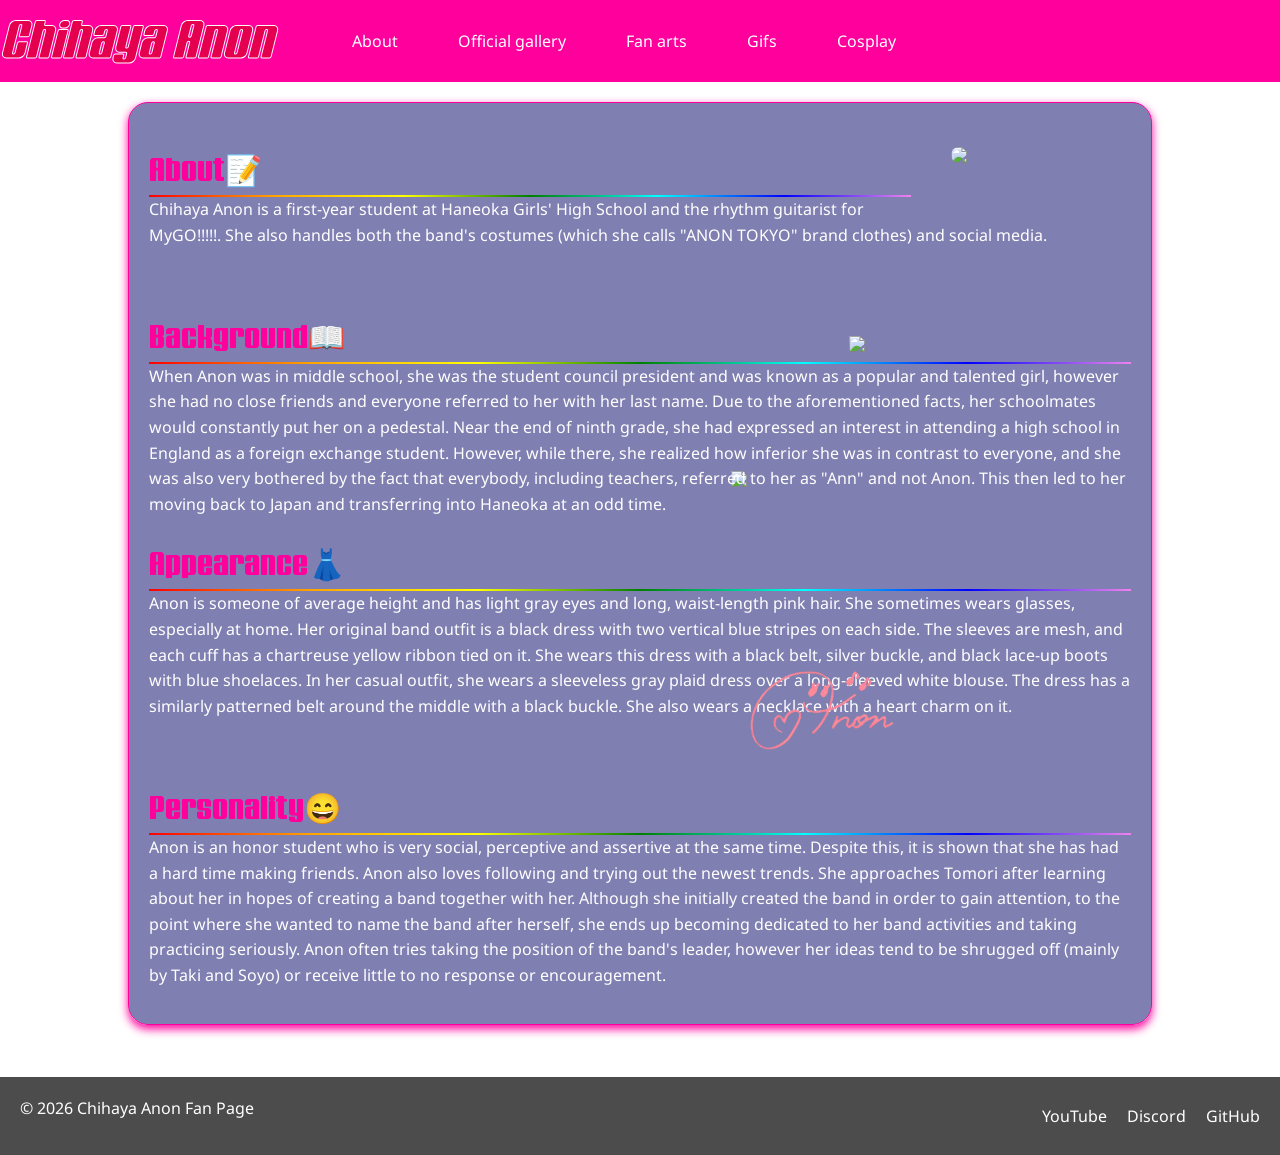
==== index.html @ 17d885fa "Add files via upload" ====
<!DOCTYPE html>
<html lang="en">
<head>
    <meta charset="UTF-8">
    <meta name="viewport" content="width=device-width, initial-scale=1.0">
    <title>Chihaya Anon</title>
    <link rel="stylesheet" href="style.css">
    <link rel="preconnect" href="https://fonts.googleapis.com">
    <link rel="preconnect" href="https://fonts.gstatic.com" crossorigin>
    <link href="https://fonts.googleapis.com/css2?family=Caveat:wght@400..700&family=Libre+Baskerville:ital,wght@0,400..700;1,400..700&family=Noto+Sans:ital,wght@0,100..900;1,100..900&display=swap" rel="stylesheet">
    <link href="https://fonts.googleapis.com/css2?family=Caveat:wght@400..700&family=Libre+Baskerville:ital,wght@0,400..700;1,400..700&family=Noto+Sans:ital,wght@0,100..900;1,100..900&family=Sansita:ital,wght@0,400;0,700;0,800;0,900;1,400;1,700;1,800;1,900&display=swap" rel="stylesheet">
</head>
<body>
    <header>
        <!-- Navigation-->
        <nav class="navbar">
            <h1 class="logo">Chihaya Anon</h1>
            <ul class="nav-link">
                <li><a href="#index">About</a></li>
                <li><a href="#officialgallery">Official gallery</a></li>
                <li><a href="#fanart">Fan arts</a></li>
                <li><a href="#gifs">Gifs</a></li>
                <li><a href="#cosplay">Cosplay</a></li>
            </ul>
        </nav>
    </header>
    <main>
        <div class="outer most container">
            <section class="about">
                <img src="https://i.pinimg.com/1200x/2e/16/92/2e169232cb565c2c40235e51e63d9f6e.jpg" 
                class="about-image">
                <h2 class="main box header">About📝</h2>
                <hr class="rainbow-line"/>
                <p>Chihaya Anon is a first-year student at Haneoka Girls' High School and the rhythm guitarist for MyGO!!!!!. 
                She also handles both the band's costumes (which she calls "ANON TOKYO" brand clothes) and social media.</p>
            </section>
            <img src="https://moegirl.uk/images/a/a1/MyGO_icon.png" class="decoration bandlogo">
            
            <section class="background">
                <h2 class="main box header">Background📖</h2>
                <hr class="rainbow-line"/>
                <p>
                When Anon was in middle school, she was the student council president and was known as a popular and talented girl, 
                however she had no close friends and everyone referred to her with her last name. Due to the aforementioned facts, 
                her schoolmates would constantly put her on a pedestal. Near the end of ninth grade, 
                she had expressed an interest in attending a high school in England as a foreign exchange student. 
                However, while there, she realized how inferior she was in contrast to everyone, 
                and she was also very bothered by the fact that everybody, including teachers, 
                referred to her as "Ann" and not Anon. This then led to her moving back to Japan and transferring into Haneoka at an odd time.
                </p>
            </section>
            <section class="apperance">
                <img src="https://i.bandori.party/u/cos/p/2551Anon-Chihaya-Leader-Recommendation-0Jjvbn.png" class="apperance-image">
                <h2 class="main box header">Appearance👗</h2>
                <hr class="rainbow-line"/>
                <p>
                Anon is someone of average height and has light gray eyes and long, waist-length pink hair. 
                She sometimes wears glasses, especially at home.
                Her original band outfit is a black dress with two vertical blue stripes on each side. 
                The sleeves are mesh, and each cuff has a chartreuse yellow ribbon tied on it. 
                She wears this dress with a black belt, silver buckle, and black lace-up boots with blue shoelaces.
                In her casual outfit, she wears a sleeveless gray plaid dress over a long-sleeved white blouse. 
                The dress has a similarly patterned belt around the middle with a black buckle. She also wears a necklace with a heart charm on it.
                </p>
            </section>
            <section>
                <img src="../Images/anon's signature.png" class="decoration signature">
                <h2 class="main box header">Personality😄</h2>
                <hr class="rainbow-line"/>
                <p>
                Anon is an honor student who is very social, perceptive and assertive at the same time. 
                Despite this, it is shown that she has had a hard time making friends. Anon also loves following and trying out the newest trends. 
                She approaches Tomori after learning about her in hopes of creating a band together with her.
                Although she initially created the band in order to gain attention, 
                to the point where she wanted to name the band after herself, she ends up becoming dedicated to her band activities and taking practicing seriously.
                Anon often tries taking the position of the band's leader, however her ideas tend to be shrugged off (mainly by Taki and Soyo) or receive little to no response or encouragement.
            </p>
            </section>
            </div>
        
    </main>
    <footer class="footer">
    <p>&copy; 2026 Chihaya Anon Fan Page</p>

    <div class="footer-links">
        <a href="#">YouTube</a>
        <a href="#">Discord</a>
        <a href="#">GitHub</a>
    </div>
</footer>
</body>
</html>
---- style.css ----
:root {
    --primary-color: rgb(255, 0, 157);
}
@font-face {
    font-family: "Softsoul";
    src: url("./Custom%20Fonts/softsoul_copyfonts.com.ttf") format("truetype");
    font-weight: bold;
    font-style: normal;
}
* {
    padding: 0;
    margin: 0;
    box-sizing: border-box;
    font-family: "Noto Sans", sans-serif;
}
/* Navigation bar */
.logo {
    font-size: 50px;
    font-family: "Softsoul", sans-serif;
    color: #E5004F;
    font-style: italic;
    font-weight: 200px;
    -webkit-text-stroke-width: 1px;
    -webkit-text-stroke-color: white;
    white-space: nowrap;
    margin-right: 50px;
}
.navbar {
    display: flex;
    justify-content: space-between;
    align-items: center;
    background-color: var(--primary-color);
    
}
.nav-link {
    display: flex;
    width: 100%;
    list-style: none;
}
.navbar a {
    font-size: 1em;
    display: block;
    color: white;
    text-decoration: none;
    padding: 20px;
    border-radius: 10px;
    margin:10px;
}
.navbar a:hover {
    background-color: rgb(111, 3, 69);
    transition: background-color 0.2s;
}
/* Spacing between section */
body {
    background-image: url("https://i.bandori.party/u/c/art/a/5009Anon-Chihaya-Happy-Wake-Up-Yawn-Time-wTaGpY.png");
    background-repeat: no-repeat;
    background-position: center;
    background-size: cover;
}
h2 {
    font-size: 30px;
    margin-top: 1.5rem;
    color: var(--primary-color);
    font-family: "Softsoul", sans-serif;
}
p {
    margin-bottom: 1rem;
    color: white;
}
main {
    display:flex;
    justify-content: center;
}
.outer.most.container {
    margin: 20px;
    border: 1px solid var(--primary-color);
    border-radius: 20px;
    width: 80%;
    padding: 20px;
    line-height: 1.6;
    background: rgba(0, 0, 100, 0.5);
    box-shadow: 0 4px 10px rgba(255, 0, 157, 1);
}
.rainbow-line {
    border: none;
    height: 2px;
    background: linear-gradient(
        90deg,
        red,
        orange,
        yellow,
        green,
        cyan,
        blue,
        violet
    );
}
.about-image {
    float: right;
    width: 180px;
    margin-left: 40px;
    margin-bottom: 40px;
    border-radius: 20px;
    transition: transform 0.3s ease;
}
.about-image:hover {
    transform: scale(1.2);
}
.about::after {
    content: "";
    display: block;
    clear: both;
}
.apperance-image {
    float:right;
    width: 400px;
    margin-top: -70px;
    transition: transform 0.3s ease;
}
.apperance-image:hover {
    transform: scale(1.2);
}
.apperance::after {
    content: "";
    display: block;
    clear: both;
}
.decoration {
    margin-top: -100px;
    margin-bottom: -70px;
}
.decoration.bandlogo {
    margin-left: 700px;
}
.decoration.signature {
    margin-bottom: -1px;
    margin-left: 600px;
}
.footer {
    margin-top: 2rem;
    padding: 20px;

    background-color: rgba(0, 0, 0, 0.7);

    display: flex;
    justify-content: space-between;
    align-items: center;

    color: white;
}

.footer-links {
    display: flex;
    gap: 20px;
}

.footer-links a {
    color: white;
    text-decoration: none;
}

.footer-links a:hover {
    color: var(--primary-color);
}
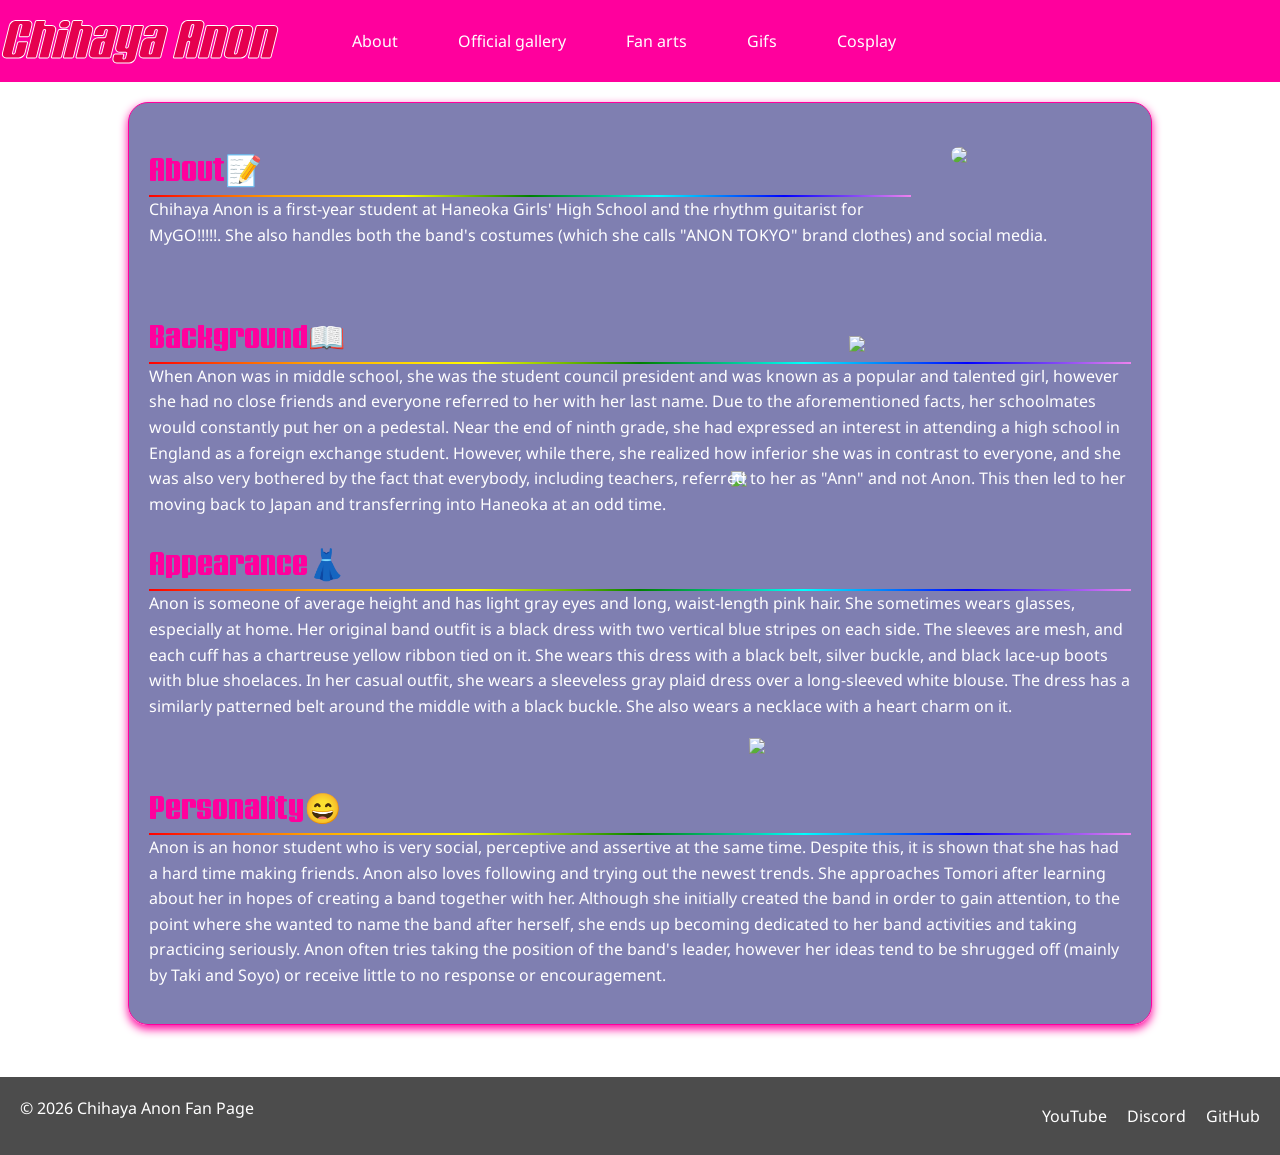
==== commit a1d94694: "Fix HTML encoding issues in index.html" ====
--- a/index.html
+++ b/index.html
@@ -64,7 +64,7 @@
                 </p>
             </section>
             <section>
-                <img src="../Images/anon's signature.png" class="decoration signature">
+                <img src="../Anon Chihaya/Images/anon's signature.png" class="decoration signature">
                 <h2 class="main box header">Personality😄</h2>
                 <hr class="rainbow-line"/>
                 <p>
@@ -89,4 +89,4 @@
     </div>
 </footer>
 </body>
-</html>+</html>
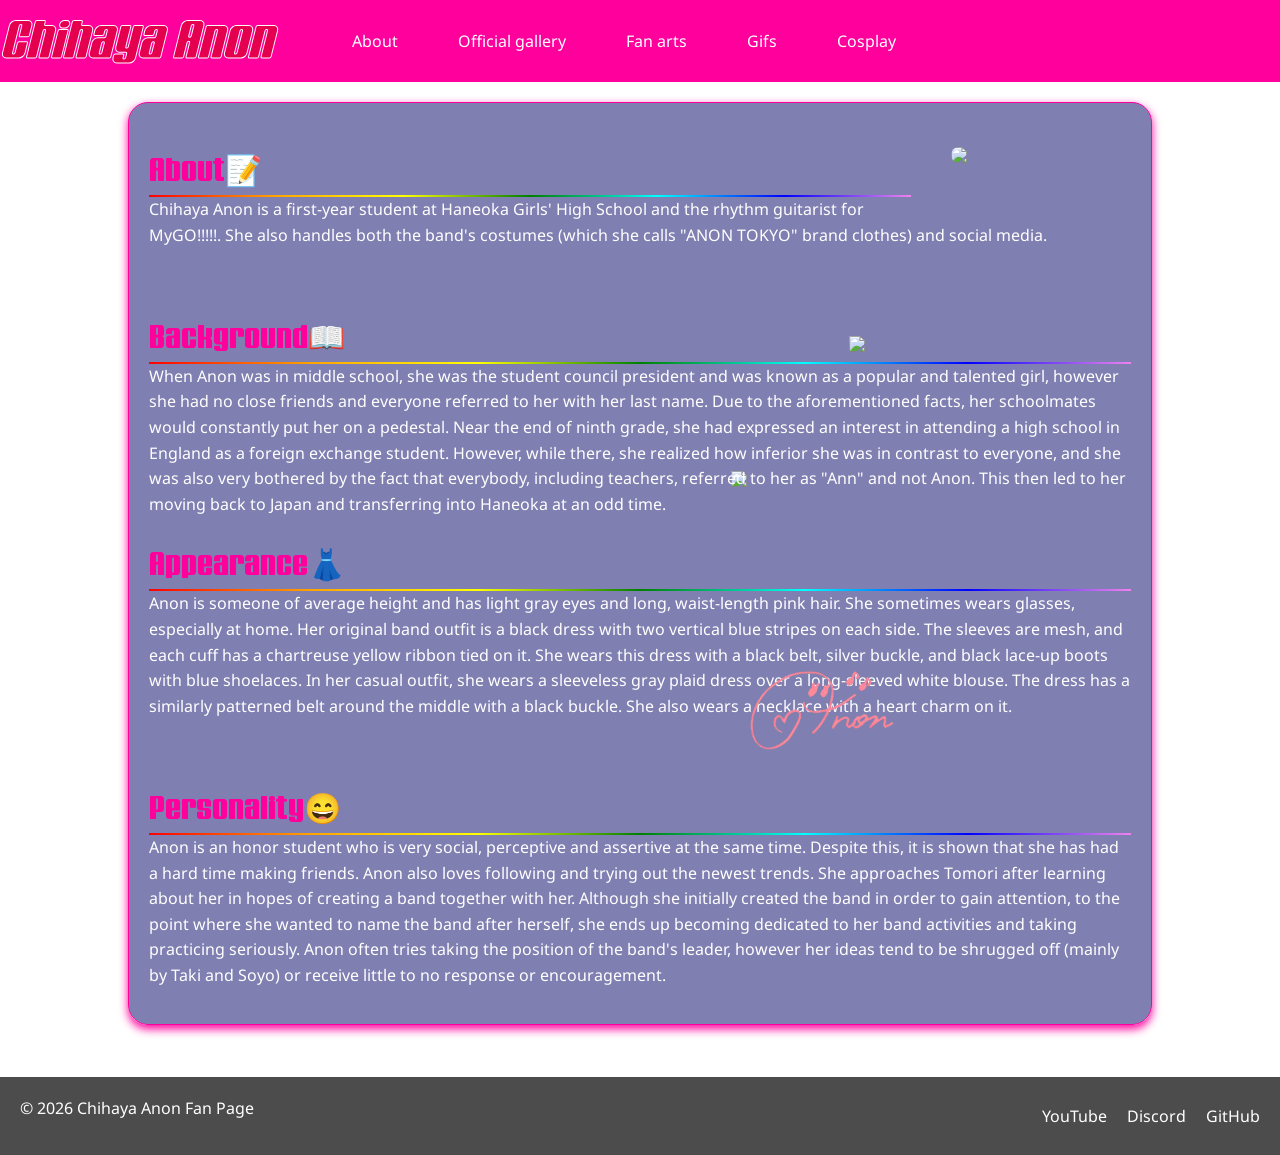
==== commit 05a6267f: "fix anon's signature not showing up" ====
--- a/index.html
+++ b/index.html
@@ -64,7 +64,7 @@
                 </p>
             </section>
             <section>
-                <img src="../Anon Chihaya/Images/anon's signature.png" class="decoration signature">
+                <img src="./Images/anon's signature.png" class="decoration signature">
                 <h2 class="main box header">Personality😄</h2>
                 <hr class="rainbow-line"/>
                 <p>
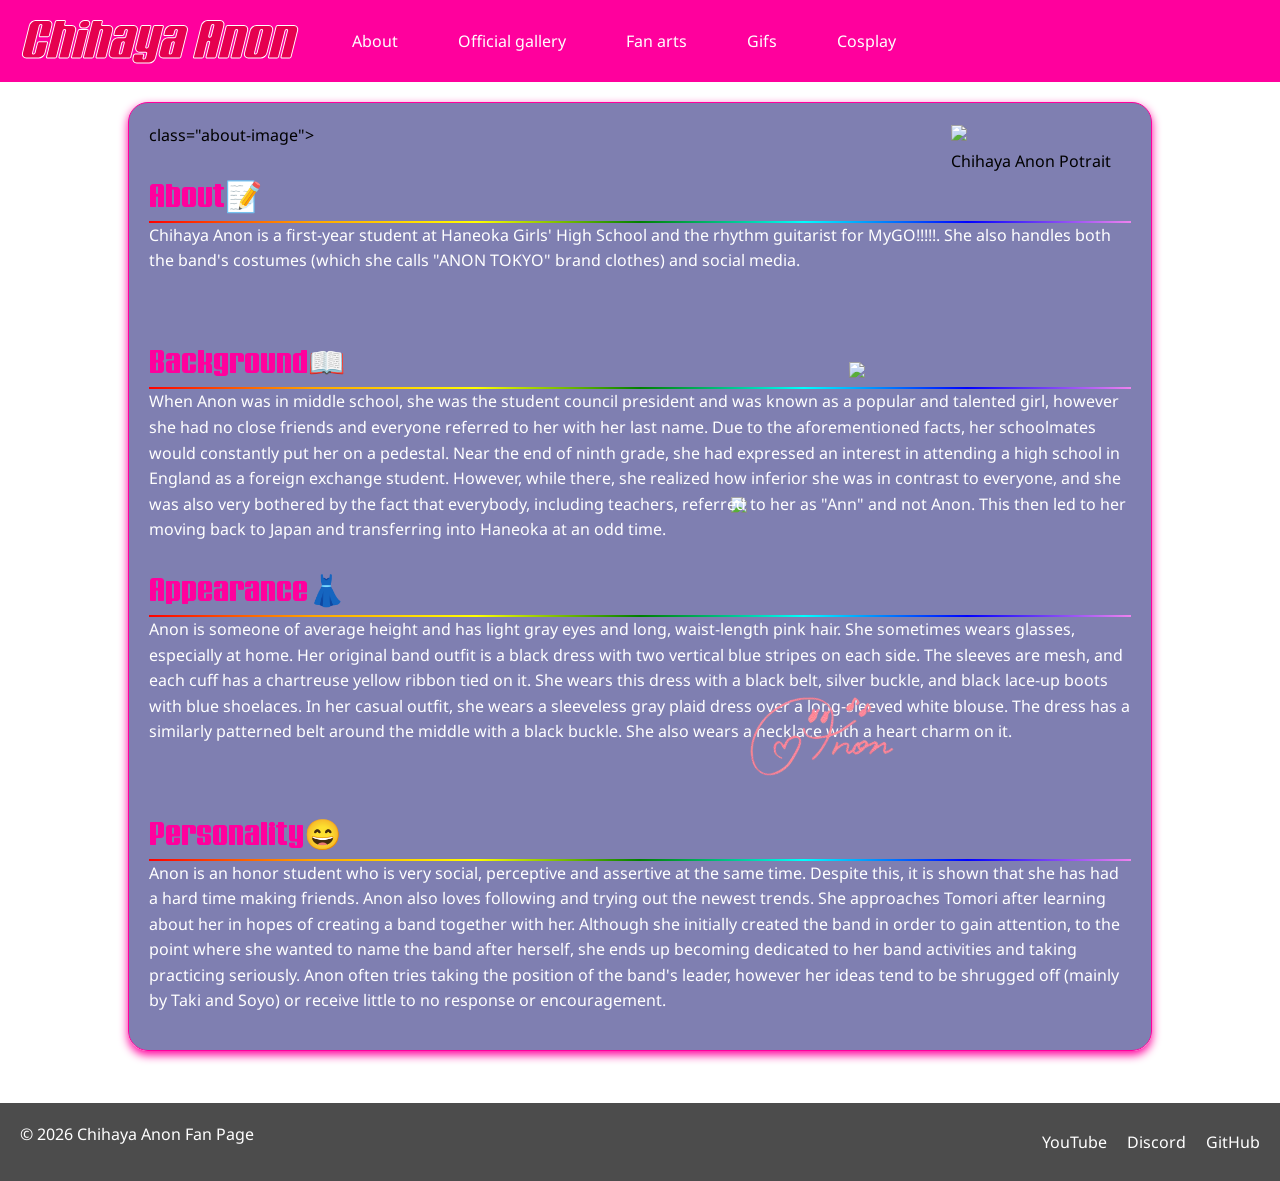
==== commit 5bdf903f: "nested img element into figure elements" ====
--- a/index.html
+++ b/index.html
@@ -27,7 +27,10 @@
     <main>
         <div class="outer most container">
             <section class="about">
-                <img src="https://i.pinimg.com/1200x/2e/16/92/2e169232cb565c2c40235e51e63d9f6e.jpg" 
+                <figure class="about-image">
+                    <img src="https://i.pinimg.com/1200x/2e/16/92/2e169232cb565c2c40235e51e63d9f6e.jpg">
+                    <figcaption>Chihaya Anon Potrait</figcaption>
+                </figure>
                 class="about-image">
                 <h2 class="main box header">About📝</h2>
                 <hr class="rainbow-line"/>
--- a/style.css
+++ b/style.css
@@ -23,7 +23,8 @@
     -webkit-text-stroke-width: 1px;
     -webkit-text-stroke-color: white;
     white-space: nowrap;
-    margin-right: 50px;
+    margin-right: 30px;
+    margin-left:20px;
 }
 .navbar {
     display: flex;
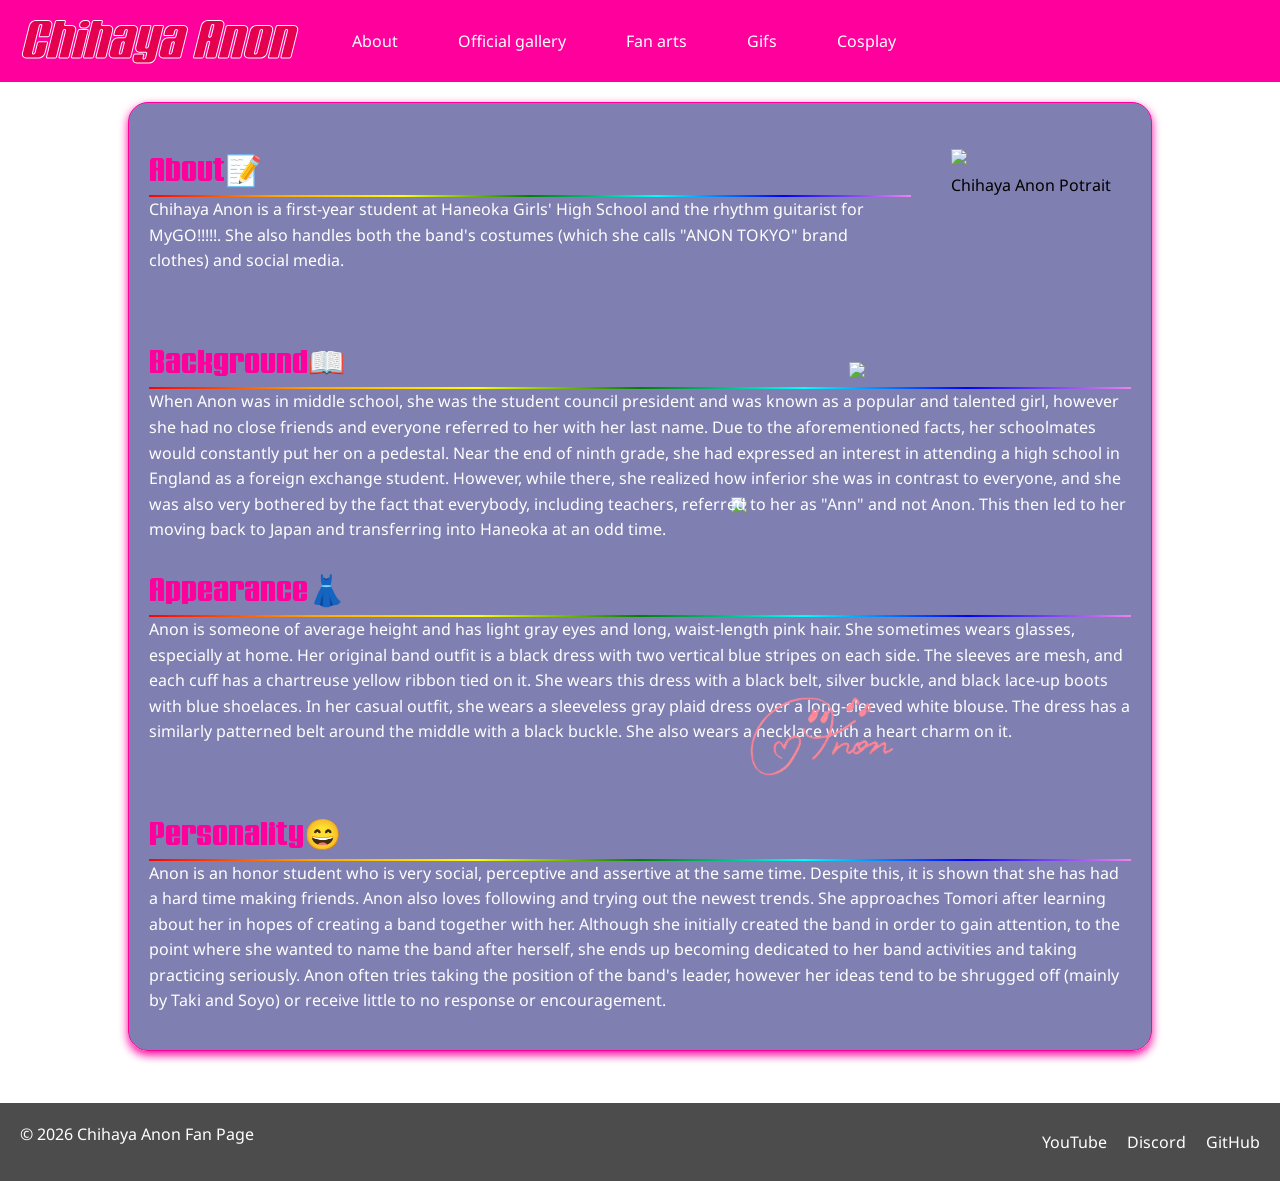
==== commit 684c6d61: "fixed typo" ====
--- a/index.html
+++ b/index.html
@@ -31,7 +31,6 @@
                     <img src="https://i.pinimg.com/1200x/2e/16/92/2e169232cb565c2c40235e51e63d9f6e.jpg">
                     <figcaption>Chihaya Anon Potrait</figcaption>
                 </figure>
-                class="about-image">
                 <h2 class="main box header">About📝</h2>
                 <hr class="rainbow-line"/>
                 <p>Chihaya Anon is a first-year student at Haneoka Girls' High School and the rhythm guitarist for MyGO!!!!!. 
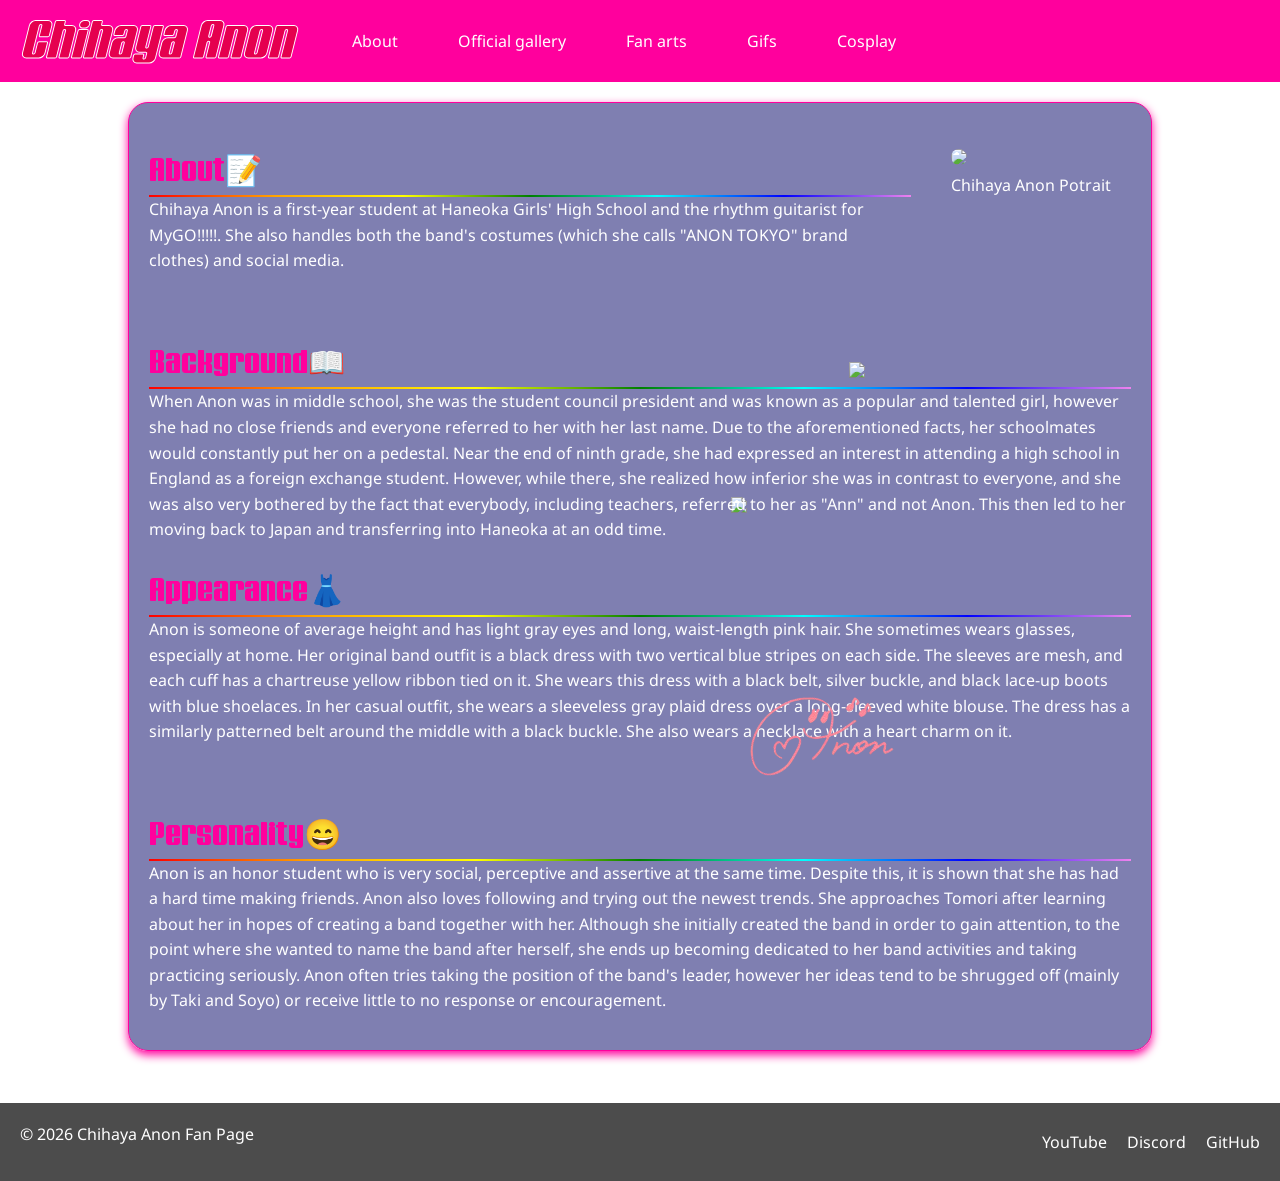
==== commit 3d3f61ca: "Added official gallery" ====
--- a/index.html
+++ b/index.html
@@ -16,8 +16,8 @@
         <nav class="navbar">
             <h1 class="logo">Chihaya Anon</h1>
             <ul class="nav-link">
-                <li><a href="#index">About</a></li>
-                <li><a href="#officialgallery">Official gallery</a></li>
+                <li><a href="./index.html">About</a></li>
+                <li><a href="./gallery.html">Official gallery</a></li>
                 <li><a href="#fanart">Fan arts</a></li>
                 <li><a href="#gifs">Gifs</a></li>
                 <li><a href="#cosplay">Cosplay</a></li>
@@ -28,7 +28,7 @@
         <div class="outer most container">
             <section class="about">
                 <figure class="about-image">
-                    <img src="https://i.pinimg.com/1200x/2e/16/92/2e169232cb565c2c40235e51e63d9f6e.jpg">
+                    <img src="https://i.pinimg.com/1200x/2e/16/92/2e169232cb565c2c40235e51e63d9f6e.jpg" >
                     <figcaption>Chihaya Anon Potrait</figcaption>
                 </figure>
                 <h2 class="main box header">About📝</h2>
@@ -82,12 +82,12 @@
         
     </main>
     <footer class="footer">
-    <p>&copy; 2026 Chihaya Anon Fan Page</p>
+        <p>&copy; 2026 Chihaya Anon Fan Page</p>
 
-    <div class="footer-links">
-        <a href="#">YouTube</a>
-        <a href="#">Discord</a>
-        <a href="#">GitHub</a>
+        <div class="footer-links">
+            <a href="#">YouTube</a>
+            <a href="#">Discord</a>
+            <a href="#">GitHub</a>
     </div>
 </footer>
 </body>
--- a/style.css
+++ b/style.css
@@ -12,6 +12,7 @@
     margin: 0;
     box-sizing: border-box;
     font-family: "Noto Sans", sans-serif;
+    color: white;
 }
 /* Navigation bar */
 .logo {
@@ -41,7 +42,6 @@
 .navbar a {
     font-size: 1em;
     display: block;
-    color: white;
     text-decoration: none;
     padding: 20px;
     border-radius: 10px;
@@ -66,7 +66,6 @@
 }
 p {
     margin-bottom: 1rem;
-    color: white;
 }
 main {
     display:flex;
@@ -101,10 +100,13 @@
     width: 180px;
     margin-left: 40px;
     margin-bottom: 40px;
+}
+.about-image img {
+    width: 100%;
     border-radius: 20px;
     transition: transform 0.3s ease;
 }
-.about-image:hover {
+.about-image img:hover {
     transform: scale(1.2);
 }
 .about::after {
@@ -140,26 +142,18 @@
 .footer {
     margin-top: 2rem;
     padding: 20px;
-
     background-color: rgba(0, 0, 0, 0.7);
-
     display: flex;
     justify-content: space-between;
     align-items: center;
-
-    color: white;
 }
-
 .footer-links {
     display: flex;
     gap: 20px;
 }
-
 .footer-links a {
-    color: white;
     text-decoration: none;
 }
-
 .footer-links a:hover {
     color: var(--primary-color);
 }
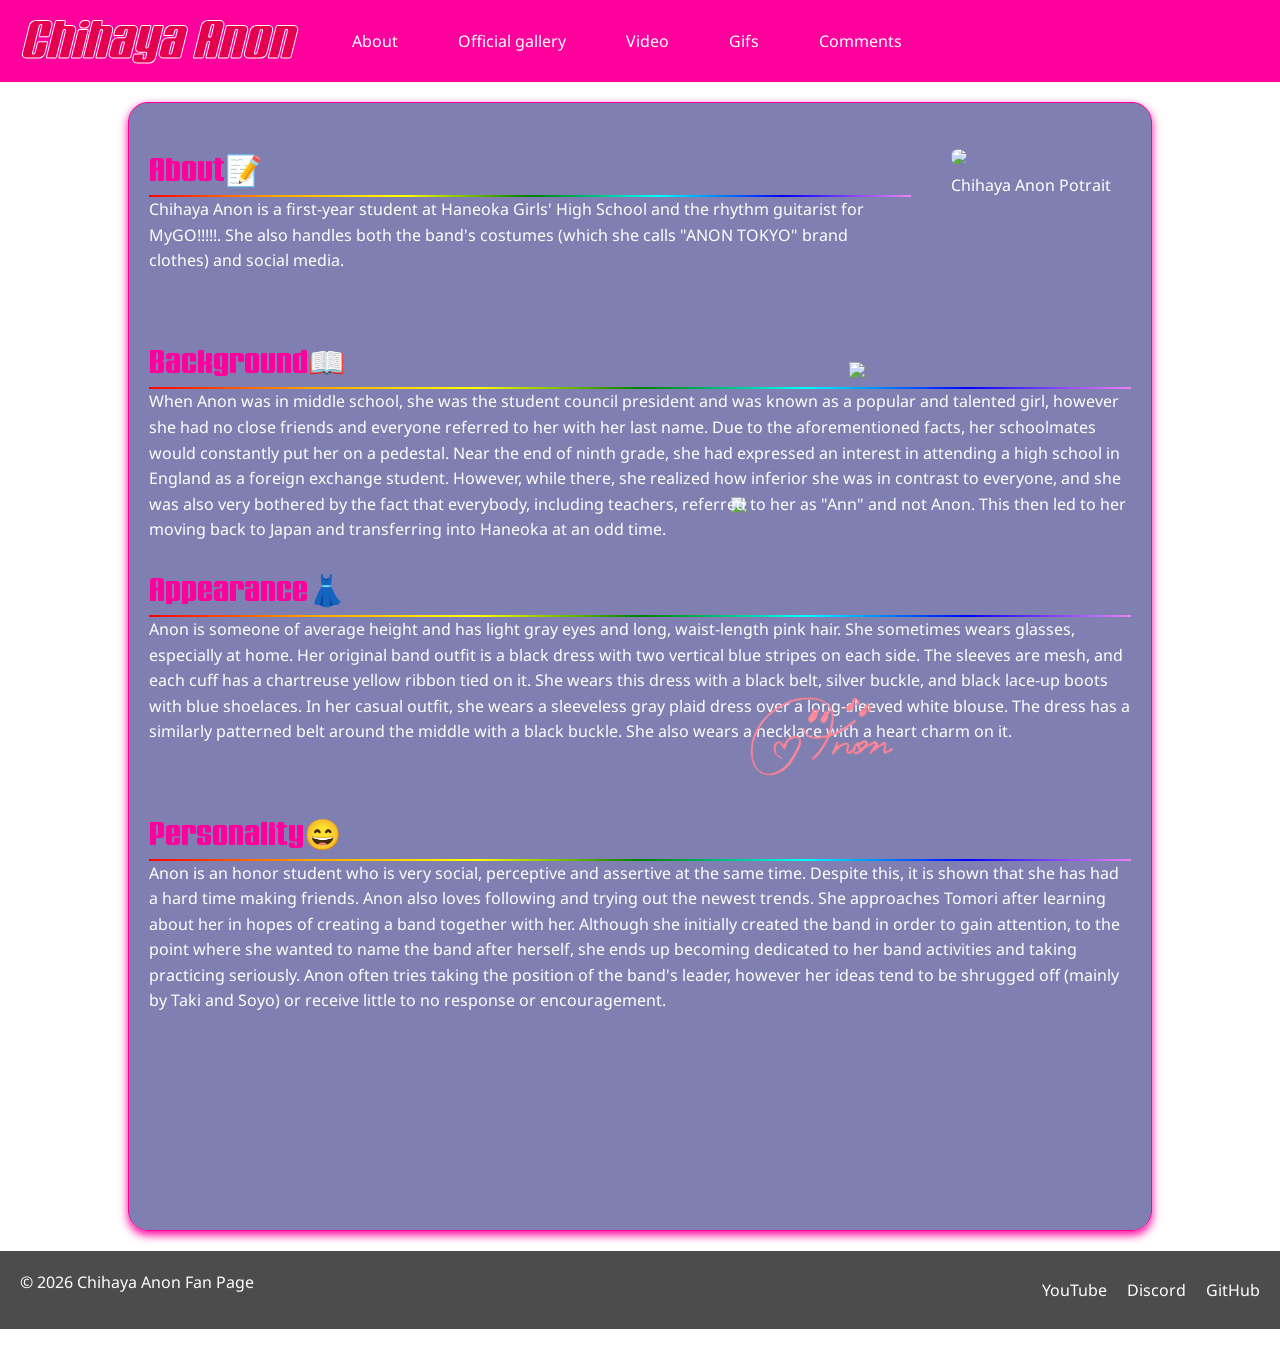
==== commit 468af243: "completion" ====
--- a/index.html
+++ b/index.html
@@ -18,9 +18,9 @@
             <ul class="nav-link">
                 <li><a href="./index.html">About</a></li>
                 <li><a href="./gallery.html">Official gallery</a></li>
-                <li><a href="#fanart">Fan arts</a></li>
-                <li><a href="#gifs">Gifs</a></li>
-                <li><a href="#cosplay">Cosplay</a></li>
+                <li><a href="./video.html">Video</a></li>
+                <li><a href="./gifs.html">Gifs</a></li>
+                <li><a href="./comments.html">Comments</a></li>
             </ul>
         </nav>
     </header>
@@ -78,17 +78,16 @@
                 Anon often tries taking the position of the band's leader, however her ideas tend to be shrugged off (mainly by Taki and Soyo) or receive little to no response or encouragement.
             </p>
             </section>
-            </div>
-        
+        </div>
     </main>
     <footer class="footer">
         <p>&copy; 2026 Chihaya Anon Fan Page</p>
-
         <div class="footer-links">
             <a href="#">YouTube</a>
             <a href="#">Discord</a>
             <a href="#">GitHub</a>
-    </div>
-</footer>
+        </div>
+    </footer>
 </body>
 </html>
+>
--- a/style.css
+++ b/style.css
@@ -55,8 +55,9 @@
 body {
     background-image: url("https://i.bandori.party/u/c/art/a/5009Anon-Chihaya-Happy-Wake-Up-Yawn-Time-wTaGpY.png");
     background-repeat: no-repeat;
-    background-position: center;
-    background-size: cover;
+    background-position: center top -100px;
+    background-size: 100%;
+    background-attachment: fixed;
 }
 h2 {
     font-size: 30px;
@@ -80,6 +81,7 @@
     line-height: 1.6;
     background: rgba(0, 0, 100, 0.5);
     box-shadow: 0 4px 10px rgba(255, 0, 157, 1);
+    padding-bottom: 200px;
 }
 .rainbow-line {
     border: none;
@@ -140,7 +142,10 @@
     margin-left: 600px;
 }
 .footer {
-    margin-top: 2rem;
+    position: static;
+    left: 0;
+    bottom: 0;
+    width: 100%;
     padding: 20px;
     background-color: rgba(0, 0, 0, 0.7);
     display: flex;
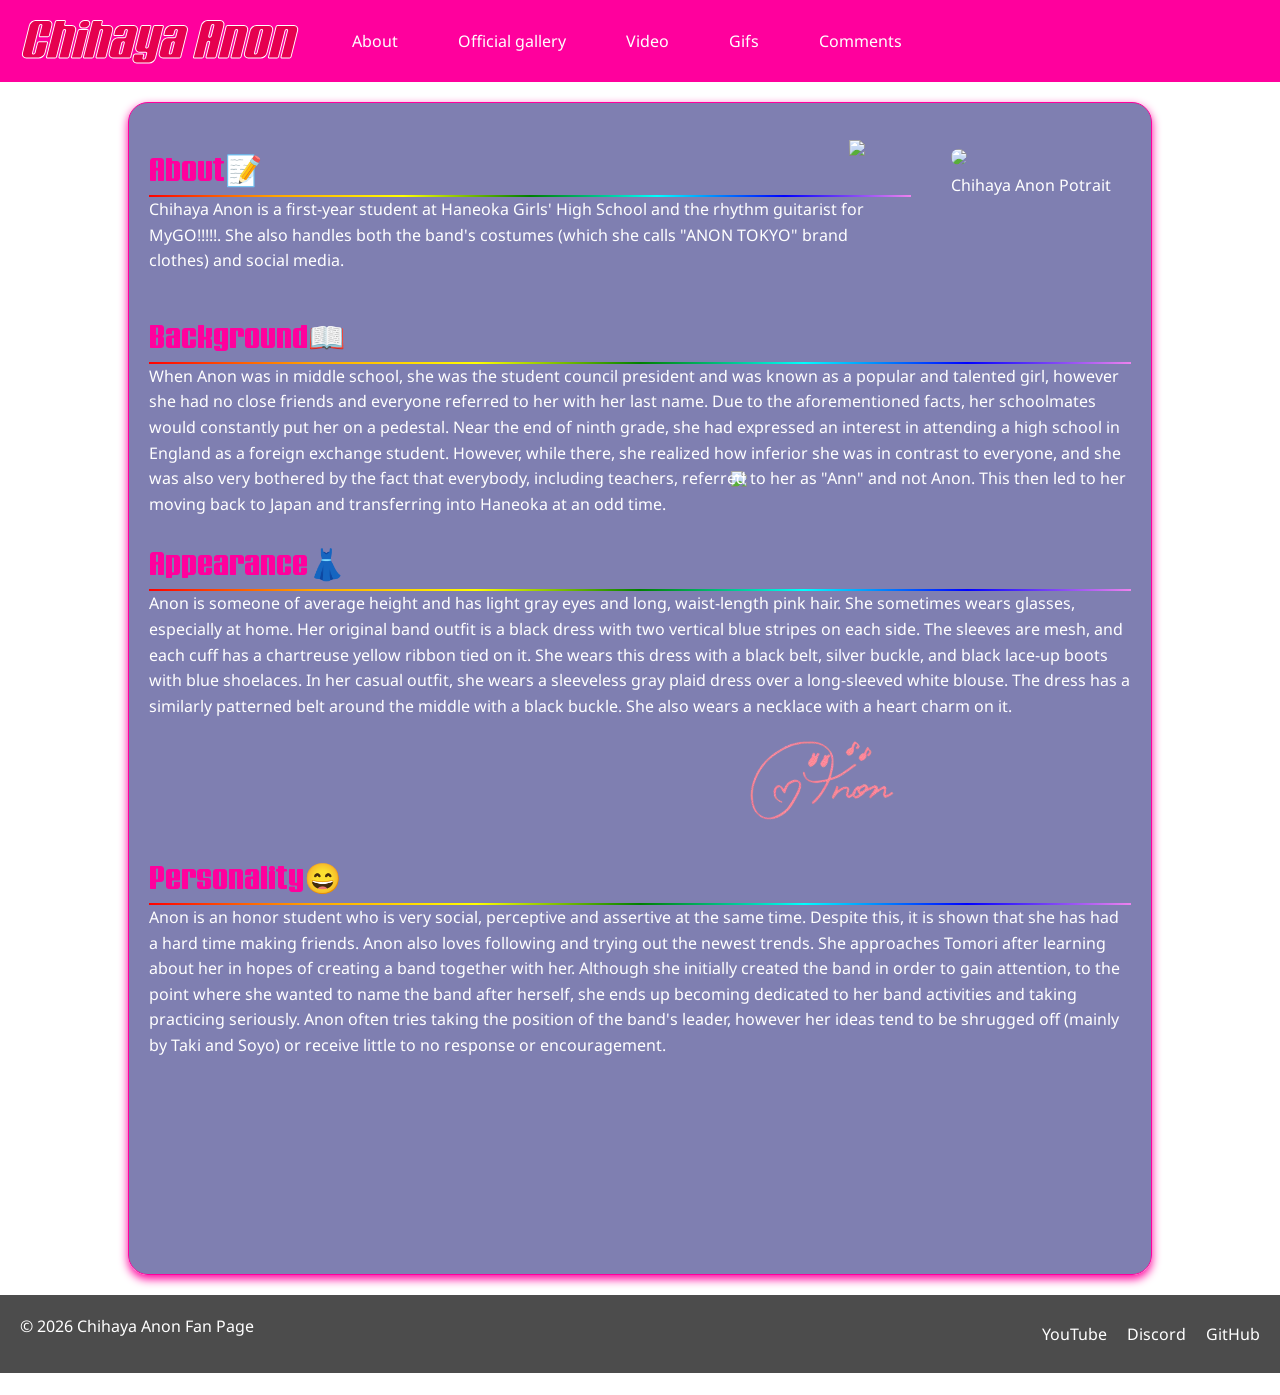
==== commit d4372ffd: "polishing" ====
--- a/index.html
+++ b/index.html
@@ -11,6 +11,7 @@
     <link href="https://fonts.googleapis.com/css2?family=Caveat:wght@400..700&family=Libre+Baskerville:ital,wght@0,400..700;1,400..700&family=Noto+Sans:ital,wght@0,100..900;1,100..900&family=Sansita:ital,wght@0,400;0,700;0,800;0,900;1,400;1,700;1,800;1,900&display=swap" rel="stylesheet">
 </head>
 <body>
+    <div id="petals"></div>
     <header>
         <!-- Navigation-->
         <nav class="navbar">
--- a/style.css
+++ b/style.css
@@ -130,12 +130,10 @@
     display: block;
     clear: both;
 }
-.decoration {
-    margin-top: -100px;
-    margin-bottom: -70px;
-}
 .decoration.bandlogo {
+    position: absolute;
     margin-left: 700px;
+    margin-top: -150px;
 }
 .decoration.signature {
     margin-bottom: -1px;
@@ -162,4 +160,32 @@
 .footer-links a:hover {
     color: var(--primary-color);
 }
-
+/* Sakura effect */
+#petals {
+    position: fixed;
+    inset: 0;
+    pointer-events: none;
+    overflow: hidden;
+    z-index: 999;
+}
+.petal {
+    position: absolute;
+    top: -50px;
+    width: 20px;
+    height: 15px;
+    background: pink;
+    border-radius: 70% 30% 70% 30%;
+    opacity: 0.8;
+    animation: fall linear forwards;
+}
+@keyframes fall {
+    from {
+        transform: translateY(0) rotate(0deg);
+    }
+    to {
+        transform:
+            translateY(110vh)
+            translateX(100px)
+            rotate(360deg);
+    }
+}
